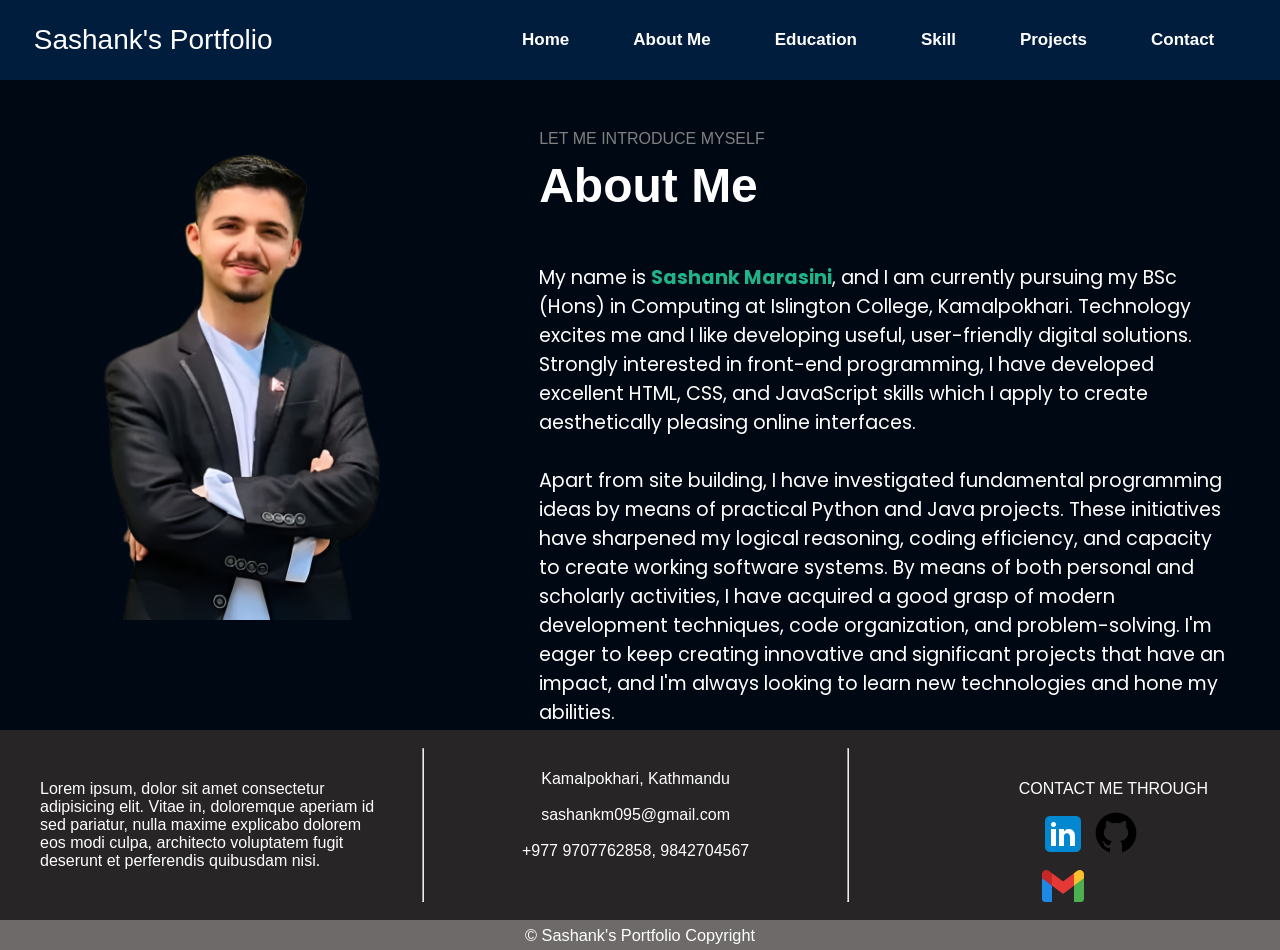
==== html/aboutMe.html @ 7b900059 "Add files via upload" ====
<!DOCTYPE html>
<html lang="en">
<head>
    <meta charset="UTF-8">
    <meta http-equiv="X-UA-Compatible" content="IE=edge">
    <meta name="viewport" content="width=device-width, initial-scale=1.0">
    <title>Document</title>
    <link rel="preconnect" href="https://fonts.googleapis.com">
    <link rel="preconnect" href="https://fonts.gstatic.com" crossorigin>
    <link href="https://fonts.googleapis.com/css2?family=Dancing+Script:wght@400..700&family=Hind:wght@300;400;500;600;700&family=Poppins:ital,wght@0,100;0,200;0,300;0,400;0,500;0,600;0,700;0,800;0,900;1,100;1,200;1,300;1,400;1,500;1,600;1,700;1,800;1,900&display=swap" rel="stylesheet">

    <link rel="stylesheet" href="../css/portfolio.css">

    <style>

        .introduction{
            margin: 50px 40px;
            font-size:1.2rem;
            font-family: "Poppins", sans-serif;
            width: 88%;
        }

        .abtMe{
            font-size: 3rem;
            margin: 10px 40px;
            font-weight: bold;
        }

        .first{
            margin-top: 50px;
            margin-left: 40px;
            color: grey;

        }
        .name{
            color: rgb(31, 179, 137);
        }

        .image-part{
            width: 39%;
            margin-top: 40px;
        }

        .image-part img{
            width: 500px;
            height: 500px;
        }

        section{
            display: flex;
            width: 100%;
        }

        section div{
            height: 610px;
        }

    </style>

</head>
<body>
    <header>
        <nav>
            <div class="left">Sashank's Portfolio</div>
            <div class="right"> 
                <ul>
                    <li><a href="../index.html">Home</a></li>
                    <li><a href="aboutMe.html">About Me</a></li>
                    <li><a href="education.html">Education</a></li>
                    <li><a href="skill.html">Skill</a></li>
                    <li><a href="project.html">Projects</a></li>
                    <li><a href="contact.html">Contact</a></li>
                </ul>
            </div>
        </nav>
    </header>
    <section>
        <div class="image-part">
            <img src="../photos/sasu1.png" alt="">
        </div>
        
        <div>
        <p class="first">LET ME INTRODUCE MYSELF</p>
        <p class="abtMe">About Me</p>
    
        <p class="introduction">
            My name is <b class="name">Sashank Marasini</b>, and I am currently pursuing my BSc (Hons) in Computing at Islington College, Kamalpokhari. Technology excites me and I like developing useful, user-friendly digital solutions. Strongly interested in front-end programming, I have developed excellent HTML, CSS, and JavaScript skills which I apply to create aesthetically pleasing online interfaces.
    
    <br><br>Apart from site building, I have investigated fundamental programming ideas by means of practical Python and Java projects. These initiatives have sharpened my logical reasoning, coding efficiency, and capacity to create working software systems. By means of both personal and scholarly activities, I have acquired a good grasp of modern development techniques, code organization, and problem-solving.
    
    I'm eager to keep creating innovative and significant projects that have an impact, and I'm always looking to learn new technologies and hone my abilities.
        </p>
        </div>
    </section>

    <footer class="f1">

        <div class="div1">
            <p>Lorem ipsum, dolor sit amet consectetur adipisicing elit. Vitae in, doloremque aperiam id sed pariatur, nulla maxime explicabo dolorem eos modi culpa, architecto voluptatem fugit deserunt et perferendis quibusdam nisi.</p>
        </div>

        <hr>
        <div class="div2">
            <p>Kamalpokhari, Kathmandu </p> <br>
            <p>sashankm095@gmail.com </p> <br>
            <p>+977 9707762858, 9842704567</p>
            
        </div>
        <hr>
        <div class="div3">
            <p>CONTACT ME THROUGH</p>
            <div class="img">
                <img src="../photos/linkedin.png" alt="">
                <img src="../photos/github.png" alt="">
                <img src="../photos/gmail.png" alt="">
            </div>
        </div>

    </footer>

    <footer class="f2">
        <div class="copyright">
            <p>&copy Sashank's Portfolio Copyright</p>
        </div>
    </footer>
    
</body>
</html>
---- css/portfolio.css ----
*{
    padding: 0;
    margin: 0;
}
body{
    background-color: #000814;
    color: white;
    font-family: Arial, Helvetica, sans-serif; 
}

nav{
    display: flex;
    align-items: center;
    justify-content: space-around;
    background-color: #001d3d;
    height: 80px;
    position:sticky;
    
}

nav ul{
    display: flex;
}

nav ul li{
    list-style: none;
    margin: 0px 23px;
}

ul li a{
    font-weight: bold;
    border-color: white;
    border-radius: 9px;
    padding: 9px 9px;
    text-decoration: none;
    color: white;
    transition: 0.4s;
    font-size: 17px;
    
}
ul li a:hover{
    color: #001d3d;
    font-size: 1.02rem;
    background-color:white ;
     
}

ul li a:active{
    opacity: 0.8;
}

.left{
    font-size: 28px;
}
.right{
    margin-left: 150px;
    
}

.f1{
    background-color: rgb(39, 37, 37);
    height: 190px;
    width: 100%;
    display: flex;
}

.f1 div{
    width: 33%;
}

.f2{
    height: 30px;
    background-color: rgb(110, 106, 106);
    text-align: center;
    font-size: 1.02rem;
    width: 100%;
}

.copyright{
   height: 100%;
}

.copyright p{
    padding-top: 6px;
}

.div1{
    width: 40%;
}

.div1 p{
    margin-top: 50px;
    margin-left: 40px;
    margin-right: 40px;
}

.div2{
    margin-top:40px;
    width: 30%;
    text-align: center;
}

.div3{
    width: 30%;
    
}

.div3 p{
    margin-top:  50px;
    margin-left: 170px;
}

.img {
    margin: 10px 190px;
}

.f1 hr{
    align-self: center;
    height: 80%;
}
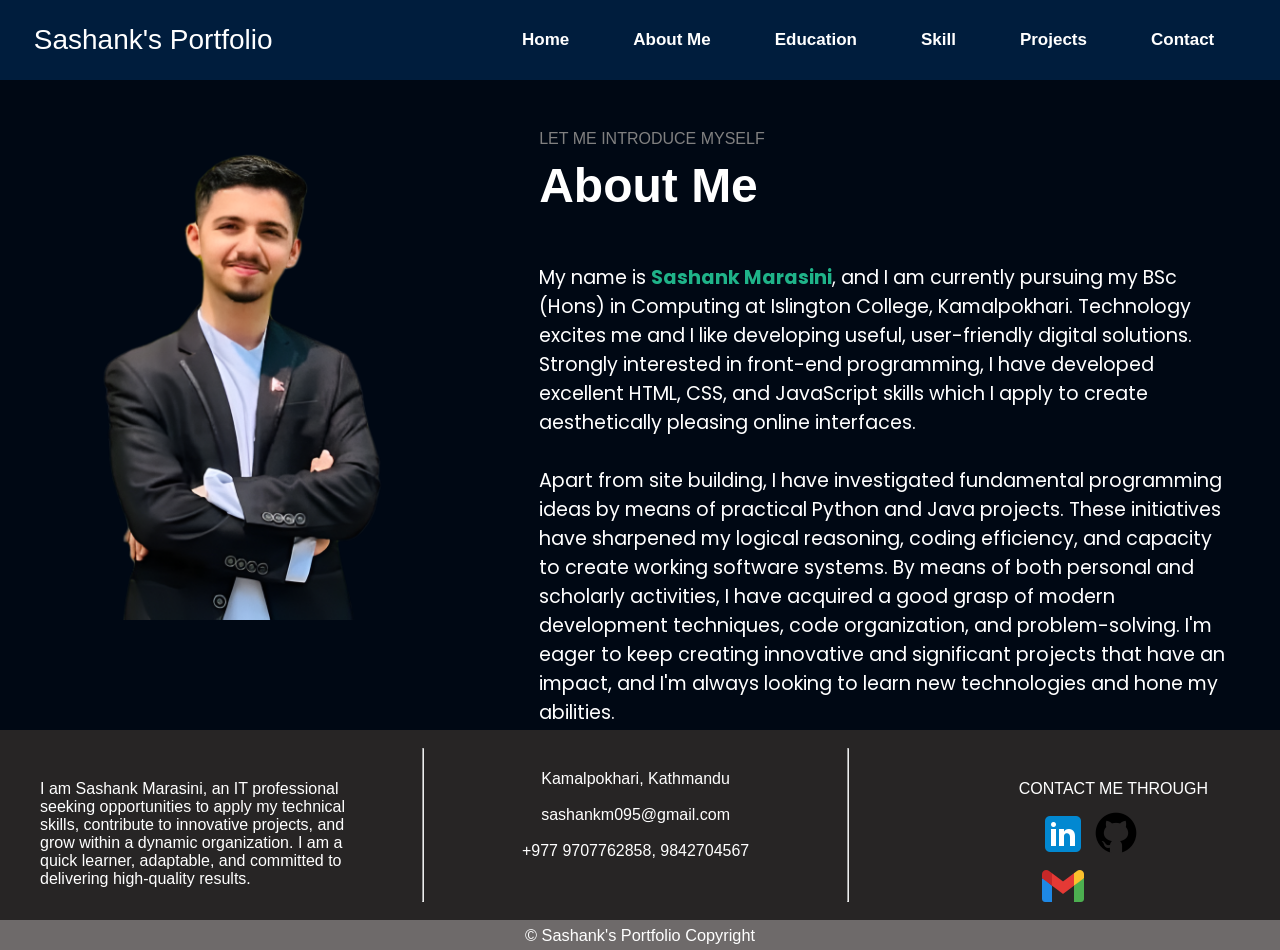
==== commit 3add97f6: "lorem commit" ====
--- a/html/aboutMe.html
+++ b/html/aboutMe.html
@@ -96,7 +96,7 @@
     <footer class="f1">
 
         <div class="div1">
-            <p>Lorem ipsum, dolor sit amet consectetur adipisicing elit. Vitae in, doloremque aperiam id sed pariatur, nulla maxime explicabo dolorem eos modi culpa, architecto voluptatem fugit deserunt et perferendis quibusdam nisi.</p>
+            <p>I am Sashank Marasini, an IT professional seeking opportunities to apply my technical skills, contribute to innovative projects, and grow within a dynamic organization. I am a quick learner, adaptable, and committed to delivering high-quality results.</p>
         </div>
 
         <hr>
